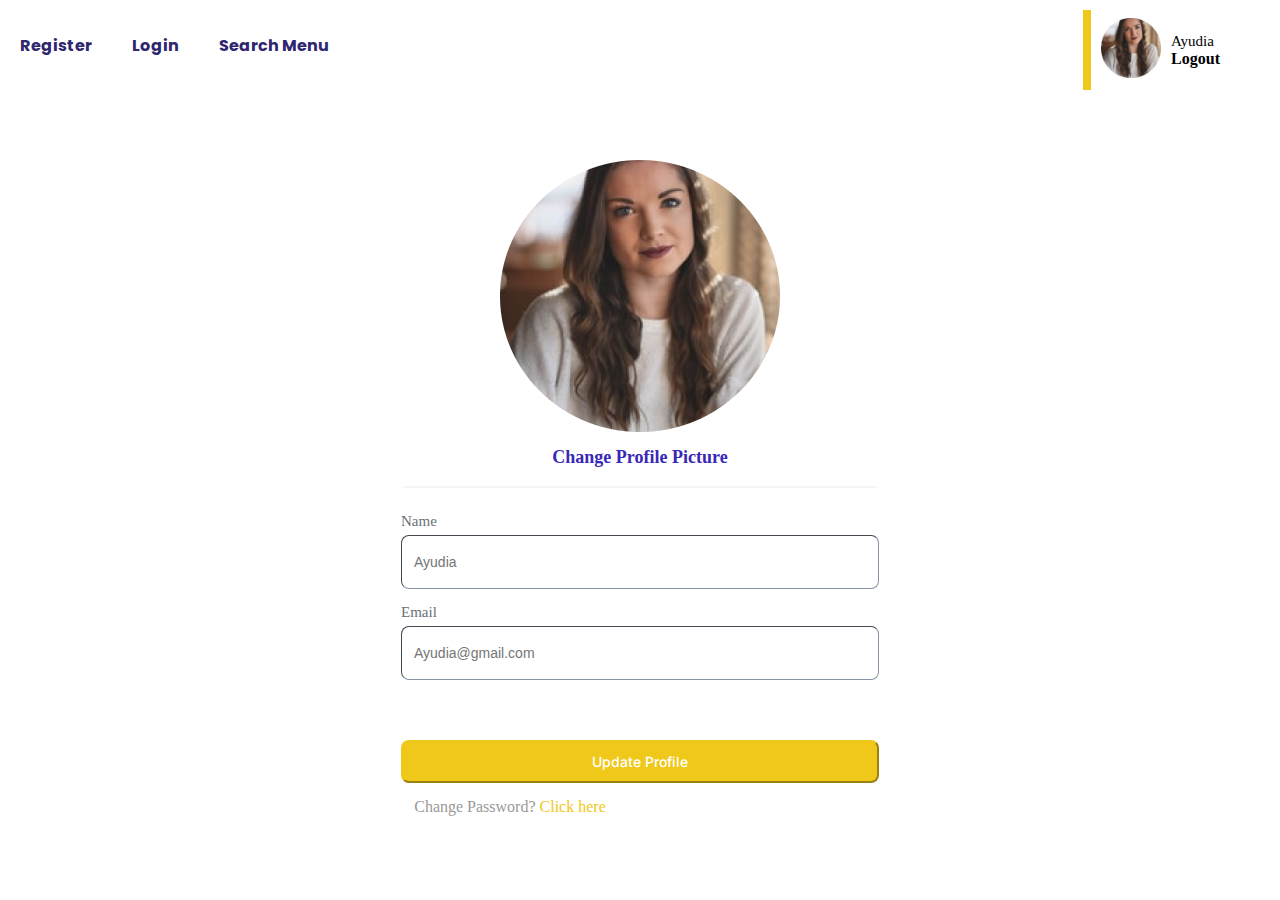
==== change.html @ 050175af "first commit" ====
<!DOCTYPE html>
<html lang="en">
<head>
    <meta charset="UTF-8">
    <meta name="viewport" content="width=device-width, initial-scale=1.0">
    <title>Edit Profile</title>
    <link rel="stylesheet" href="stylesheet/change.css">
    <link rel="preconnect" href="https://fonts.googleapis.com">
    <link rel="preconnect" href="https://fonts.gstatic.com" crossorigin>
    <link href="https://fonts.googleapis.com/css2?family=Inter:wght@100;200;300;400;500;600;700;800;900&family=Montserrat:wght@100;200;300;400;500;600;700;800;900&family=Poppins:wght@100;200;300;400;500;600;700;800;900&display=swap" rel="stylesheet">
    <title>Search Recipe</title>
    <link href="https://cdn.jsdelivr.net/npm/bootstrap@5.3.1/dist/css/bootstrap.min.css" rel="stylesheet" integrity="sha384-4bw+/aepP/YC94hEpVNVgiZdgIC5+VKNBQNGCHeKRQN+PtmoHDEXuppvnDJzQIu9" crossorigin="anonymous">
</head>
<body>
    <nav>
        <div class="wrapNav">
            <div class="menuNav">
                <ul>
                    <li><a href="./register.html">Register</a></li>
                    <li><a href="./login.html">Login</a></li>
                    <li><a href="./search.html">Search Menu</a></li>
                </ul>
            </div>
            <div class="profile">
                <a href="profile.html"><img src="assets/detail/Ellipse 129.png" alt="diayu" class="profAyu"></a>
                <div class="paragraph">
                    <p>Ayudia<a href="./login.html"><br>Logout</br></a></p>
                </div>
            </div>
        </div>
    </nav>
    <section id="inputs">
        <div class="textType">
            <div class="elements">
                <img src="./assets/detail/Ellipse 129.png" alt="your profile">
                <p class="changing">Change Profile Picture</p>
                <div class="line"></div>
                <div class="name">
                    <p>Name</p>
                    <input type="text" placeholder="Ayudia">
                </div>
                <div class="email">
                    <p>Email</p>
                    <input type="text" placeholder="Ayudia@gmail.com">
                </div>
                <button type="button" class="update">Update Profile</button>
                <p class="forgot">Change Password? <a href="./password.html" class="pw">Click here</a></p>
            </div>
        </div>
    </section>
</body>
</html>
---- stylesheet/change.css ----
html, body{
    margin: 0;
    padding: 0;
}

nav{
    display: flex;
    justify-content: center;
}

.wrapNav{
    display: flex;
    justify-content: space-between;
    width: 1300px;
}

.menuNav{
    padding-left: 0px;
    display: flex;
    align-items: center;
}

.menuNav ul{
    list-style-type: none;
    display: flex;
    padding: 0;
    margin: 0;
    text-decoration: none;
}

.menuNav ul li a{
    padding: 30px 20px;
    font-family: 'Poppins';
    font-weight: 700;
    font-size: 16px;
    text-decoration: none;
    color: #2e266f;
}

.menuNav ul li:hover{
    text-decoration: underline;
    text-decoration-color: #3928b6;
    text-decoration-thickness: 4px;
}

.profile{
    display: flex;
    align-items: center;
    padding-inline: 20px;
    margin-right: 40px;
    margin-top: 10px;
}

.profile::before{
    content: "";
    display: block;
    width: 8px;
    height: 80px;
    background-color: #EFC81A;
    margin-right: 10px;
}

.profile img{
    width: 60px;
    height: 60px;
}

.profile .paragraph{
    vertical-align: middle;
    margin-left: 10px;
}

.profile .paragraph p{
    font-family: 'Poppins' sans-serif;
    font-size: 15px;
    font-weight: 500;
}

.profile .paragraph a{
    font-family: 'Poppins' sans-serif;
    font-size: 16px;
    font-weight: 900;
    text-decoration: none;
    color: black;
}

#inputs{
    display: flex;
    flex-direction: column;
    justify-content: center;
    align-items: center;
    text-align: center;
}

.textType{
    display: flex;
    justify-content: center;
    align-items: center;
    flex-direction: column;
}

.elements{
    display: flex;
    justify-content: center;
    align-items: center;
    flex-direction: column;
    margin-top: 70px;
}

.elements .changing{
    font-family: 'Poppins' sans-serif;
    font-size: 18px;
    font-weight: 600;
    margin-top: 15px;
    color: #3928b6;
}

.elements .changing:hover{
    cursor: pointer;
    color: #696F79;
}

.line{
    width: 472px;
    height: 0px;
    border: 1px solid #F5F5F5;
}

.name p{
    font-family: 'Poppins' sans-serif;
    font-size: 15px;
    font-weight: 500;
    color: #696F79;
    text-align: left;
    margin-top: 25px;
}

.name input{
    width: 478px;
    height: 54px;
    margin-top: -10px;
    background-color: white;
    font-family: 'Inter' sans-serif;
    font-weight: 500;
    font-size: 14px;
    border-width: 1px;
    border-radius: 8px;
    border-color: #8692A6;
    outline: none;
    box-sizing: border-box;
}

.name input::placeholder{
    padding-left: 10px;
}

.name input:focus{
    border-color: #EFC81A;
}

.name input:focus::placeholder{
    padding-left: 0px;
}

.email p{
    font-family: 'Poppins' sans-serif;
    font-size: 15px;
    font-weight: 500;
    color: #696F79;
    text-align: left;
    margin-top: 15px;
}

.email input{
    width: 478px;
    height: 54px;
    margin-top: -10px;
    background-color: white;
    font-family: 'Inter' sans-serif;
    font-weight: 500;
    font-size: 14px;
    border-width: 1px;
    border-radius: 8px;
    border-color: #8692A6;
    outline: none;
    box-sizing: border-box;
}

.email input::placeholder{
    padding-left: 10px;
}

.email input:focus{
    border-color: #EFC81A;
}

.email input:focus::placeholder{
    padding-left: 0px;
}

.update{
    width: 478px;
    height: 43px;
    background-color: #EFC81A;
    font-family: 'Inter';
    font-size: 14px;
    font-weight: 500;
    color: white;
    border-color: #EFC81A;
    border-radius: 8px;
    margin-top: 60px;
}

.update:hover{
    background-color: white;
    border-color: #EFC81A;
    color: #EFC81A;
}

.forgot{
    font-family: 'Poppins' sans-serif;
    font-size: 16px;
    font-weight: 500;
    color: #999999;
    margin-top: 15px;
    margin-right: 260px;
}

.forgot .pw{
    color: #EFC81A;
    text-decoration: none;
}

.pw:hover{
    color: #696F79;
    cursor: pointer;
}
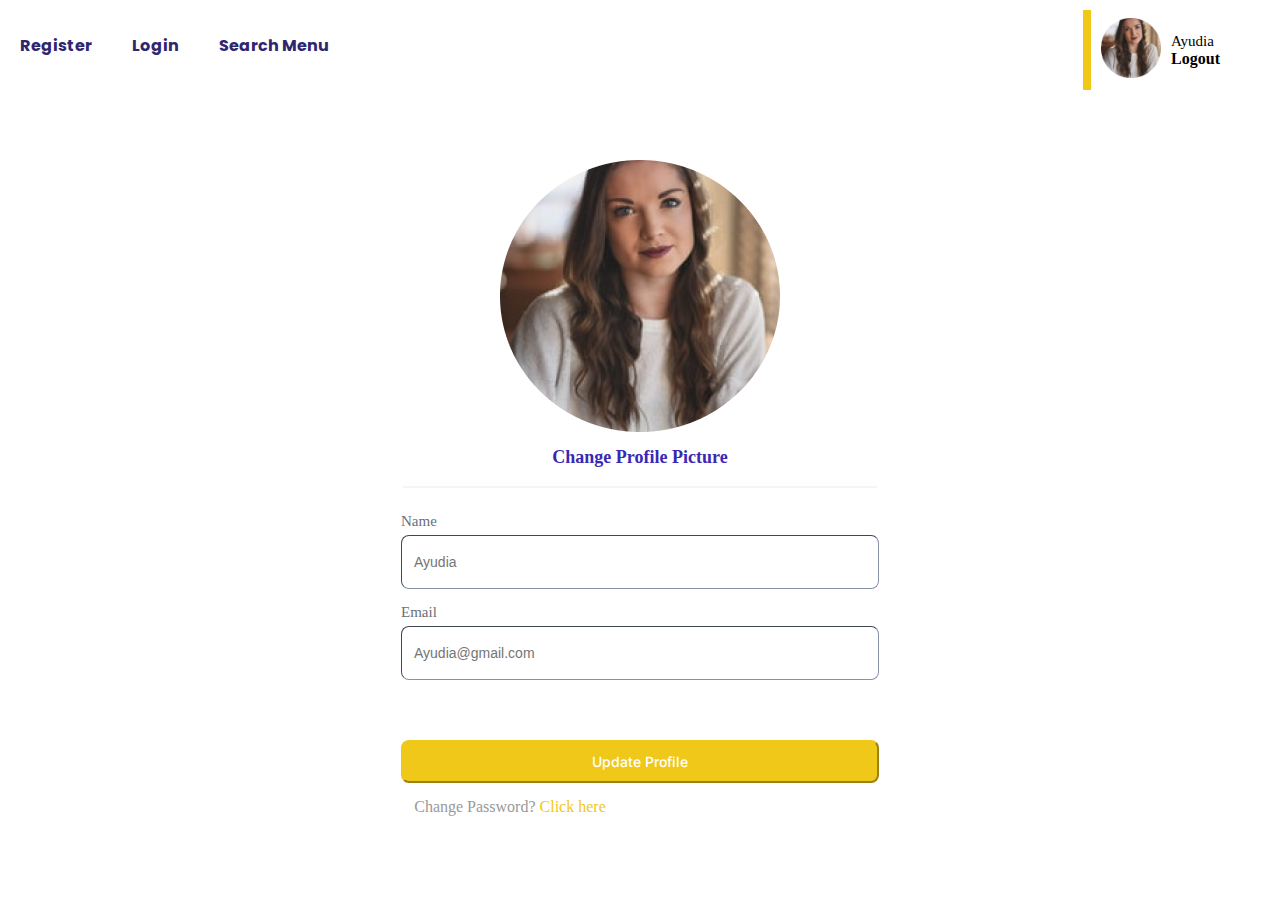
==== commit 9ce75d2b: "Update change.html" ====
--- a/change.html
+++ b/change.html
@@ -16,7 +16,7 @@
         <div class="wrapNav">
             <div class="menuNav">
                 <ul>
-                    <li><a href="./register.html">Register</a></li>
+                    <li><a href="./index.html">Register</a></li>
                     <li><a href="./login.html">Login</a></li>
                     <li><a href="./search.html">Search Menu</a></li>
                 </ul>
@@ -49,4 +49,4 @@
         </div>
     </section>
 </body>
-</html>+</html>
